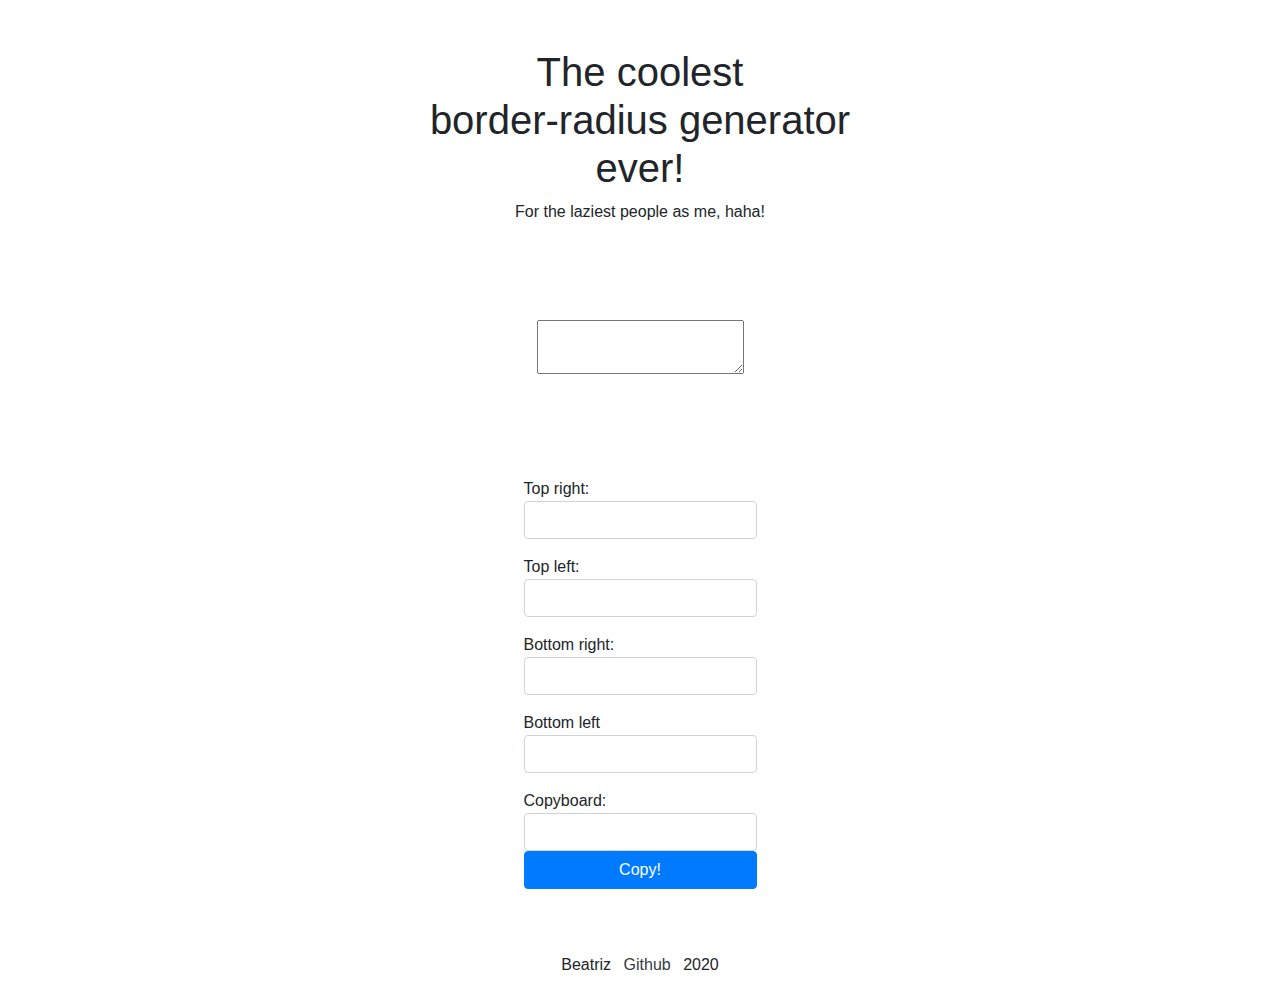
==== index.html @ ff28a439 "INDEX: copyboard Done the function that copy the text of input. At moment it only shows an alert wit" ====
<!DOCTYPE html>
<html>
    <head>
        <title>The coolest border-radius generator ever</title>
        <!-- STYLE -->
        <link rel="stylesheet" href="css/index.css">
        <link rel="stylesheet" href="css/bootstrap.min.css">
    </head>
    <body>
        <!-- TITLE SECTION -->
        <div class="row d-flex justify-content-center mt-5 mb-5">
            <div class="col text-center">
                <h1>The coolest<br/>border-radius generator<br/>ever!</h1>
                <span>For the laziest people as me, haha!</span>
            </div>
        </div>
        <!-- BORDER-RADIUS GENERATOR SECTION -->
        <div class="row">
            <div class="col-12 d-flex justify-content-center mt-5 mb-5">
                <div id="box" class="box">
                    <textarea id="code"></textarea>
                </div>
            </div>
            <div class="col-12 d-flex justify-content-center mt-5 mb-5">
                <div>
                    <!-- INPUTS OF THE FOUR BORDERS -->
                    <div class="form-group">
                        Top right:
                        <input type="text" class="form-control" id="input_tr" />
                    </div>
                    <div class="form-group">
                        Top left:
                        <input type="text" class="form-control" id="input_tl" />
                    </div>
                    <div class="form-group">
                        Bottom right:
                        <input type="text" class="form-control" id="input_br" />
                    </div>
                    <div class="form-group">
                        Bottom left
                        <input type="text" class="form-control" id="input_bl" />
                    </div>
                    <!-- COPYBOARD -->
                    <div class="form-group">
                        Copyboard:
                        <input type="text" class="form-control" id="copyboard" />
                        <button class="btn btn-primary w-100" onclick="copyCode()">Copy!</button>
                    </div>
                </div>
            </div>
        </div>
        <!-- CONTACT SECTION -->
        <div class="row">
            <div class="col d-flex justify-content-center">
                <ul class="list-inline">
                    <li class="list-inline-item">Beatriz</li>
                    <li class="list-inline-item"><a href="https://github.com/wolfhaltz" class="text-dark">Github</a></li>
                    <li class="list-inline-item">2020</li>
                </ul>
            </div>
        </div>
        <!-- SCRIPTS -->
        <script src="js/jquery-3.3.1.slim.min.js"></script>
        <script src="js/popper.min.js"></script>
        <script src="js/bootstrap.min.js"></script>
        <script>
            // The box:
            var box = document.getElementById('box');
            // the code in the textarea:
            var code = document.getElementById('code');
            // the inputs that render the border:
            var input_tr = document.getElementById('input_tr').value;
            var input_tl = document.getElementById('input_tl').value;
            var input_br = document.getElementById('input_br').value;
            var input_bl = document.getElementById('input_bl').value;
            // copyboard:
            var copyboard_text = document.getElementById('copyboard');

            // copyboard function:
            function copyCode(){
                // select the text field:
                copyboard_text.select();
                copyboard_text.setSelectionRange(0, 99999); // for mobile devices
                // copy the content of input:
                document.execCommand("copy");
                // alert what was copied:
                alert("Text copied was "+copyboard_text.value)
            }
        </script>
    </body>
</html>
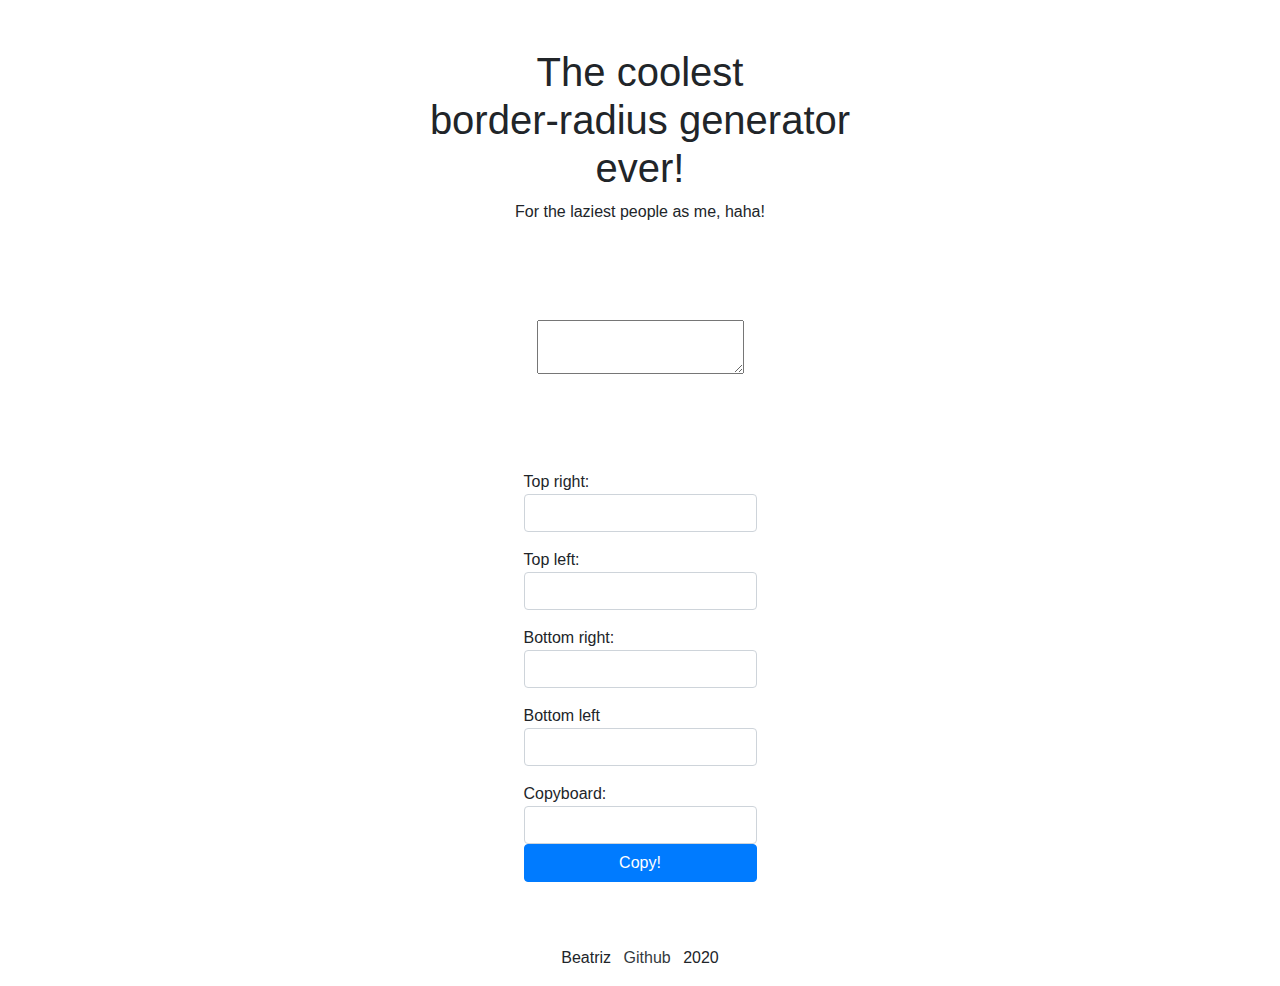
==== commit c0f9af4b: "INDEX: copyboard Now it's rendering at input value the return of the function" ====
--- a/index.html
+++ b/index.html
@@ -17,8 +17,8 @@
         <!-- BORDER-RADIUS GENERATOR SECTION -->
         <div class="row">
             <div class="col-12 d-flex justify-content-center mt-5 mb-5">
-                <div id="box" class="box">
-                    <textarea id="code"></textarea>
+                <div id="box" class="box d-flex justify-content-center">
+                    <textarea id="code" class="my-auto"></textarea>
                 </div>
             </div>
             <div class="col-12 d-flex justify-content-center mt-5 mb-5">
@@ -26,19 +26,19 @@
                     <!-- INPUTS OF THE FOUR BORDERS -->
                     <div class="form-group">
                         Top right:
-                        <input type="text" class="form-control" id="input_tr" />
+                        <input type="text" class="form-control" id="input_tr" onchange="changeTopRight()" />
                     </div>
                     <div class="form-group">
                         Top left:
-                        <input type="text" class="form-control" id="input_tl" />
+                        <input type="text" class="form-control" id="input_tl" onchange="changeTopLeft()"/>
                     </div>
                     <div class="form-group">
                         Bottom right:
-                        <input type="text" class="form-control" id="input_br" />
+                        <input type="text" class="form-control" id="input_br" onchange="changeBottomRight()"/>
                     </div>
                     <div class="form-group">
                         Bottom left
-                        <input type="text" class="form-control" id="input_bl" />
+                        <input type="text" class="form-control" id="input_bl" onchange="changeBottomLeft()"/>
                     </div>
                     <!-- COPYBOARD -->
                     <div class="form-group">
@@ -68,13 +68,35 @@
             var box = document.getElementById('box');
             // the code in the textarea:
             var code = document.getElementById('code');
-            // the inputs that render the border:
-            var input_tr = document.getElementById('input_tr').value;
-            var input_tl = document.getElementById('input_tl').value;
-            var input_br = document.getElementById('input_br').value;
-            var input_bl = document.getElementById('input_bl').value;
             // copyboard:
             var copyboard_text = document.getElementById('copyboard');
+
+            // function to change the borders:
+            function changeTopRight(){ box.style.borderTopRightRadius = document.getElementById('input_tr').value+"px"; showTheCode() }
+            function changeTopLeft(){ box.style.borderTopLeftRadius = document.getElementById('input_tl').value+"px"; showTheCode() }
+            function changeBottomRight(){ box.style.borderBottomRightRadius = document.getElementById('input_br').value+"px"; showTheCode() }
+            function changeBottomLeft(){ box.style.borderBottomLeftRadius = document.getElementById('input_bl').value+"px"; showTheCode() }
+
+            // generate the code:
+            function generateCode(){
+                var topRight = box.style.borderTopRightRadius;
+                var topLeft = box.style.borderTopLeftRadius;
+                var bottomRight = box.style.borderBottomRightRadius;
+                var bottomLeft = box.style.borderBottomLeftRadius;
+
+                var everybody_together =
+                    "border-top-right-radius:"+topRight+";"+"\n"+"border-top-left-radius:"+topLeft+";"+"\n"+
+                    "border-bottom-right-radius:"+bottomRight+";"+"\n"+"border-bottom-left-radius:"+bottomLeft+";";
+
+                copyboard.value = everybody_together
+
+                return everybody_together;
+            }
+
+            // show the code
+            function showTheCode(){
+                code.value = generateCode()
+            }
 
             // copyboard function:
             function copyCode(){
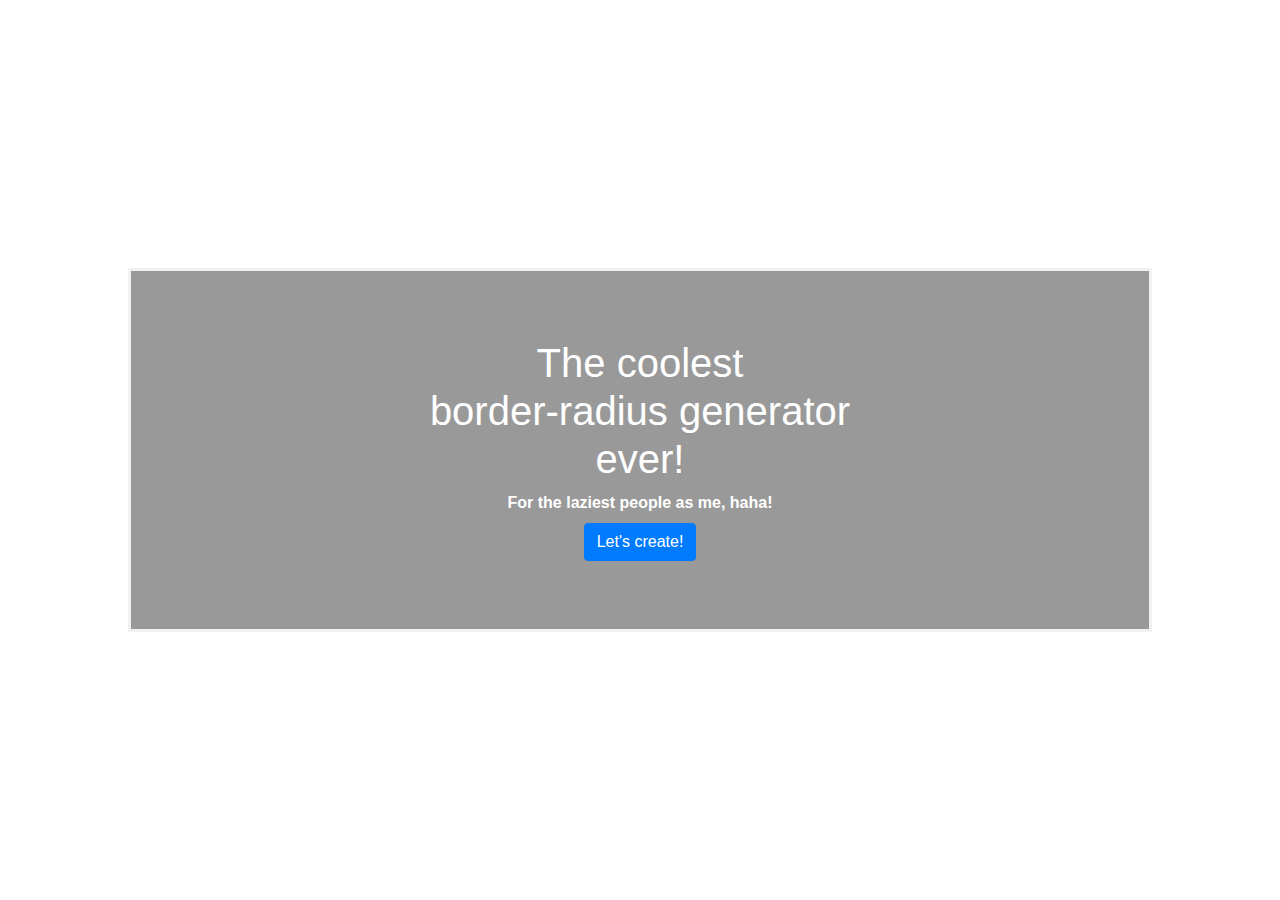
==== commit 84281537: "INDEX: styled it and separated code I added some cool blur bg and moved the application itself to an" ====
--- a/index.html
+++ b/index.html
@@ -7,107 +7,21 @@
         <link rel="stylesheet" href="css/bootstrap.min.css">
     </head>
     <body>
-        <!-- TITLE SECTION -->
-        <div class="row d-flex justify-content-center mt-5 mb-5">
-            <div class="col text-center">
-                <h1>The coolest<br/>border-radius generator<br/>ever!</h1>
-                <span>For the laziest people as me, haha!</span>
-            </div>
-        </div>
-        <!-- BORDER-RADIUS GENERATOR SECTION -->
-        <div class="row">
-            <div class="col-12 d-flex justify-content-center mt-5 mb-5">
-                <div id="box" class="box d-flex justify-content-center">
-                    <textarea id="code" class="my-auto"></textarea>
+        <div class="bg-img"></div>
+            <div class="content-area">
+            <!-- TITLE SECTION -->
+            <div class="row d-flex justify-content-center mt-5 mb-5">
+                <div class="col text-center">
+                    <h1>The coolest<br/>border-radius generator<br/>ever!</h1>
+                    <span>For the laziest people as me, haha!</span>
+                    <br/>
+                    <a href="./app.html"><button class="btn btn-primary mt-2">Let's create!</button></a>
                 </div>
-            </div>
-            <div class="col-12 d-flex justify-content-center mt-5 mb-5">
-                <div>
-                    <!-- INPUTS OF THE FOUR BORDERS -->
-                    <div class="form-group">
-                        Top right:
-                        <input type="text" class="form-control" id="input_tr" onchange="changeTopRight()" />
-                    </div>
-                    <div class="form-group">
-                        Top left:
-                        <input type="text" class="form-control" id="input_tl" onchange="changeTopLeft()"/>
-                    </div>
-                    <div class="form-group">
-                        Bottom right:
-                        <input type="text" class="form-control" id="input_br" onchange="changeBottomRight()"/>
-                    </div>
-                    <div class="form-group">
-                        Bottom left
-                        <input type="text" class="form-control" id="input_bl" onchange="changeBottomLeft()"/>
-                    </div>
-                    <!-- COPYBOARD -->
-                    <div class="form-group">
-                        Copyboard:
-                        <input type="text" class="form-control" id="copyboard" />
-                        <button class="btn btn-primary w-100" onclick="copyCode()">Copy!</button>
-                    </div>
-                </div>
-            </div>
-        </div>
-        <!-- CONTACT SECTION -->
-        <div class="row">
-            <div class="col d-flex justify-content-center">
-                <ul class="list-inline">
-                    <li class="list-inline-item">Beatriz</li>
-                    <li class="list-inline-item"><a href="https://github.com/wolfhaltz" class="text-dark">Github</a></li>
-                    <li class="list-inline-item">2020</li>
-                </ul>
             </div>
         </div>
         <!-- SCRIPTS -->
         <script src="js/jquery-3.3.1.slim.min.js"></script>
         <script src="js/popper.min.js"></script>
         <script src="js/bootstrap.min.js"></script>
-        <script>
-            // The box:
-            var box = document.getElementById('box');
-            // the code in the textarea:
-            var code = document.getElementById('code');
-            // copyboard:
-            var copyboard_text = document.getElementById('copyboard');
-
-            // function to change the borders:
-            function changeTopRight(){ box.style.borderTopRightRadius = document.getElementById('input_tr').value+"px"; showTheCode() }
-            function changeTopLeft(){ box.style.borderTopLeftRadius = document.getElementById('input_tl').value+"px"; showTheCode() }
-            function changeBottomRight(){ box.style.borderBottomRightRadius = document.getElementById('input_br').value+"px"; showTheCode() }
-            function changeBottomLeft(){ box.style.borderBottomLeftRadius = document.getElementById('input_bl').value+"px"; showTheCode() }
-
-            // generate the code:
-            function generateCode(){
-                var topRight = box.style.borderTopRightRadius;
-                var topLeft = box.style.borderTopLeftRadius;
-                var bottomRight = box.style.borderBottomRightRadius;
-                var bottomLeft = box.style.borderBottomLeftRadius;
-
-                var everybody_together =
-                    "border-top-right-radius:"+topRight+";"+"\n"+"border-top-left-radius:"+topLeft+";"+"\n"+
-                    "border-bottom-right-radius:"+bottomRight+";"+"\n"+"border-bottom-left-radius:"+bottomLeft+";";
-
-                copyboard.value = everybody_together
-
-                return everybody_together;
-            }
-
-            // show the code
-            function showTheCode(){
-                code.value = generateCode()
-            }
-
-            // copyboard function:
-            function copyCode(){
-                // select the text field:
-                copyboard_text.select();
-                copyboard_text.setSelectionRange(0, 99999); // for mobile devices
-                // copy the content of input:
-                document.execCommand("copy");
-                // alert what was copied:
-                alert("Text copied was "+copyboard_text.value)
-            }
-        </script>
     </body>
 </html>--- a/css/index.css
+++ b/css/index.css
@@ -0,0 +1,48 @@
+html, body{
+    height: 100%;
+}
+
+*{
+    box-sizing: border-box;
+}
+
+.bg-img{
+    background-image: url('../img/ocean.jpg');
+    background-size: cover;
+    background-repeat: no-repeat;
+
+    filter: blur(8px);
+    -webkit-filter: blur(8px);
+
+    height: 100%;
+}
+
+.content-area{
+    background-color: rgb(0,0,0); /* Fallback color */
+    background-color: rgba(0,0,0, 0.4); /* Black w/opacity/see-through */
+    color: white;
+    font-weight: bold;
+    border: 3px solid #f1f1f1;
+    position: absolute;
+    top: 50%;
+    left: 50%;
+    transform: translate(-50%, -50%);
+    z-index: 2;
+    width: 80%;
+    padding: 20px;
+    text-align: center;
+}
+
+.box{
+    border: 5px solid white;
+    height: 20rem;
+    width: 30rem;
+}
+
+#code{
+    width: 20rem;
+    height: 10rem;
+    margin-left: 5rem;
+    margin-right: 5rem;
+}
+}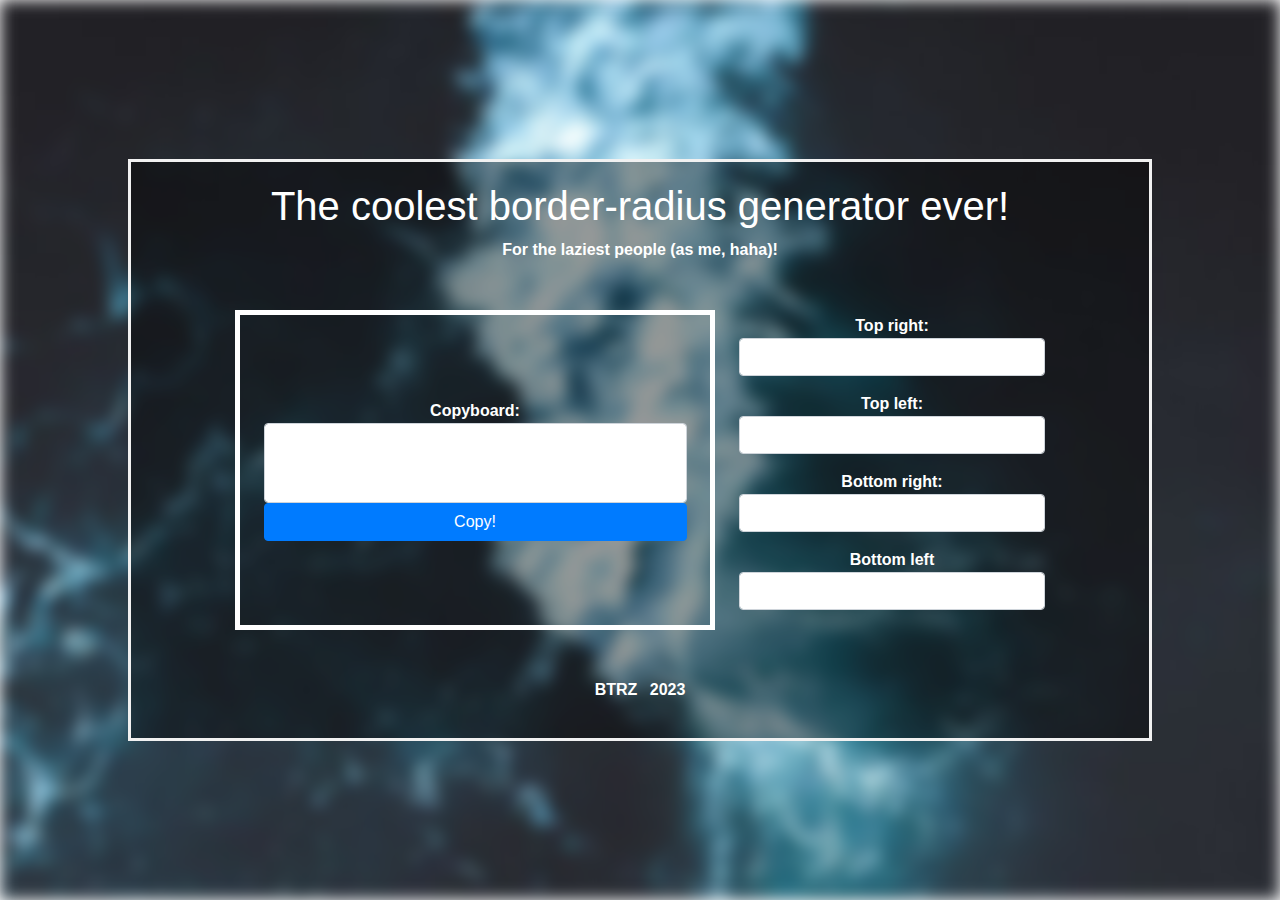
==== commit c0a33213: ":recycle: first refactor" ====
--- a/index.html
+++ b/index.html
@@ -1,27 +1,76 @@
 <!DOCTYPE html>
 <html>
+
     <head>
         <title>The coolest border-radius generator ever</title>
         <!-- STYLE -->
-        <link rel="stylesheet" href="css/index.css">
-        <link rel="stylesheet" href="css/bootstrap.min.css">
+        <link rel="stylesheet" href="src/css/index.css">
+        <link rel="stylesheet" href="src/css/bootstrap.min.css">
     </head>
+
     <body>
         <div class="bg-img"></div>
-            <div class="content-area">
+        <div class="content-area">
             <!-- TITLE SECTION -->
-            <div class="row d-flex justify-content-center mt-5 mb-5">
-                <div class="col text-center">
-                    <h1>The coolest<br/>border-radius generator<br/>ever!</h1>
-                    <span>For the laziest people as me, haha!</span>
-                    <br/>
-                    <a href="./app.html"><button class="btn btn-primary mt-2">Let's create!</button></a>
+            <div class="text-center mb-5">
+                <h1>The coolest border-radius generator ever!</h1>
+                <span>For the laziest people (as me, haha)!</span>
+            </div>
+
+            <!-- BORDER-RADIUS GENERATOR SECTION -->
+            <div class="row d-flex justify-content-center">
+                <div class="col-6 my-auto">
+                    <div id="box" class="box">
+                        <!-- COPYBOARD -->
+                        <div class="form-group">
+                            Copyboard:
+                            <input type="text" class="form-control" id="copyboard" style="height: 5rem;" />
+                            <button class="btn btn-primary w-100" onclick="copyCode()">Copy!</button>
+                        </div>
+                    </div>
+                </div>
+                <div class="col-4 my-auto">
+                    <div>
+                        <div class="form-group">
+                            Top right:
+                            <input type="text" class="form-control" id="input_tr" onchange="changeTopRight()" />
+                        </div>
+                        <div class="form-group">
+                            Top left:
+                            <input type="text" class="form-control" id="input_tl" onchange="changeTopLeft()" />
+                        </div>
+                        <div class="form-group">
+                            Bottom right:
+                            <input type="text" class="form-control" id="input_br" onchange="changeBottomRight()" />
+                        </div>
+                        <div class="form-group">
+                            Bottom left
+                            <input type="text" class="form-control" id="input_bl" onchange="changeBottomLeft()" />
+                        </div>
+                    </div>
+                </div>
+            </div>
+
+            <!-- CONTACT SECTION -->
+            <div class="row mt-5">
+                <div class="col d-flex justify-content-center">
+                    <ul class="list-inline">
+                        <li class="list-inline-item">
+                            <a href="https://github.com/tocrossbridge" class="text-white">
+                                BTRZ
+                            </a>
+                        </li>
+                        <li class="list-inline-item">2023</li>
+                    </ul>
                 </div>
             </div>
         </div>
+
         <!-- SCRIPTS -->
-        <script src="js/jquery-3.3.1.slim.min.js"></script>
-        <script src="js/popper.min.js"></script>
-        <script src="js/bootstrap.min.js"></script>
+        <script src="src/js/jquery-3.3.1.slim.min.js"></script>
+        <script src="src/js/popper.min.js"></script>
+        <script src="src/js/bootstrap.min.js"></script>
+        <script src="src/js/border-generator.js"></script>
     </body>
+
 </html>--- a/src/css/index.css
+++ b/src/css/index.css
@@ -0,0 +1,59 @@
+html,
+body {
+    height: 100%;
+}
+
+* {
+    box-sizing: border-box;
+}
+
+.bg-img {
+    height: 100%;
+
+    background-image: url('../img/ocean.jpg');
+    background-size: cover;
+    background-repeat: no-repeat;
+
+    filter: blur(8px);
+    -webkit-filter: blur(8px);
+}
+
+.content-area {
+    width: 80%;
+    position: absolute;
+    z-index: 2;
+    top: 50%;
+    left: 50%;
+    padding: 20px;
+
+    background-color: rgb(0, 0, 0);
+    /* Fallback color */
+    background-color: rgba(0, 0, 0, 0.4);
+    /* Black w/opacity/see-through */
+    border: 3px solid #f1f1f1;
+
+    color: white;
+    font-weight: bold;
+    text-align: center;
+
+    transform: translate(-50%, -50%);
+}
+
+.box {
+    height: 20rem;
+    width: 30rem;
+    display: flex;
+
+    border: 5px solid white;
+}
+
+.box > div {
+    width: 90%;
+    margin: auto;
+}
+
+@media only screen and (max-width: 1000px) {
+    .box {
+        width: 20rem;
+    }
+}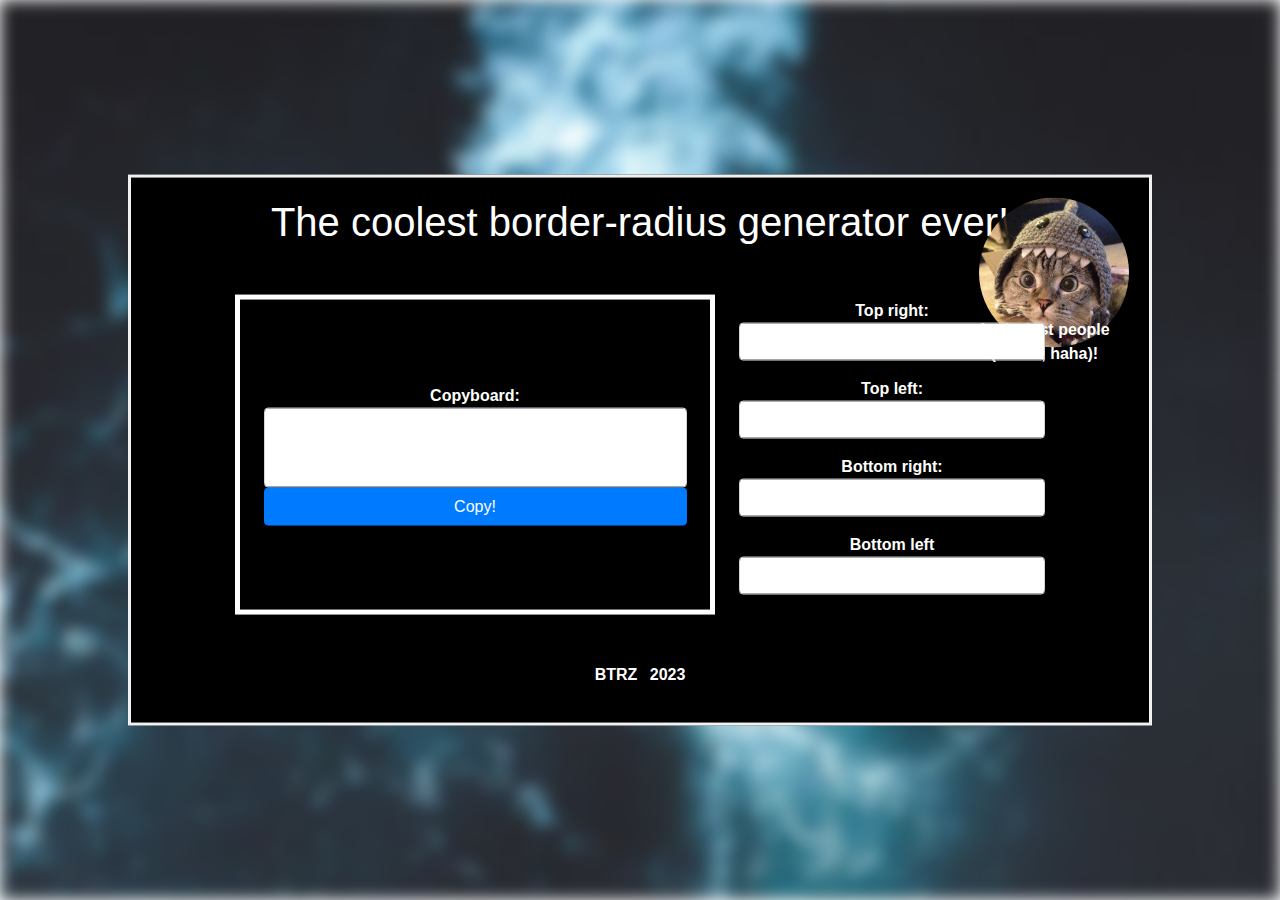
==== commit 0703f545: ":construction: wip: title msg a little bit coolet" ====
--- a/index.html
+++ b/index.html
@@ -12,9 +12,13 @@
         <div class="bg-img"></div>
         <div class="content-area">
             <!-- TITLE SECTION -->
-            <div class="text-center mb-5">
+            <div class="title__box">
                 <h1>The coolest border-radius generator ever!</h1>
-                <span>For the laziest people (as me, haha)!</span>
+
+                <div class="friendly-msg__box">
+                    <span class="friendly-msg__text">for laziest people<br />(as me, haha)!</span>
+                    <img class="friendly-msg__img" src="src/img/cat-shark.jpg" />
+                </div>
             </div>
 
             <!-- BORDER-RADIUS GENERATOR SECTION -->
--- a/src/css/index.css
+++ b/src/css/index.css
@@ -28,7 +28,7 @@
 
     background-color: rgb(0, 0, 0);
     /* Fallback color */
-    background-color: rgba(0, 0, 0, 0.4);
+    background-color: rgba(0, 0, 0, 0.);
     /* Black w/opacity/see-through */
     border: 3px solid #f1f1f1;
 
@@ -56,4 +56,25 @@
     .box {
         width: 20rem;
     }
+}
+
+.title__box {
+    position: relative;
+    margin: 0 0 5% 0;
+}
+
+.friendly-msg__box {
+    position: absolute;
+    top: 0;
+    right: 0;
+}
+
+.friendly-msg__text {
+    position: absolute;
+    top: 80%
+}
+
+.friendly-msg__img {
+    width: 150px;
+    border-radius: 50%;
 }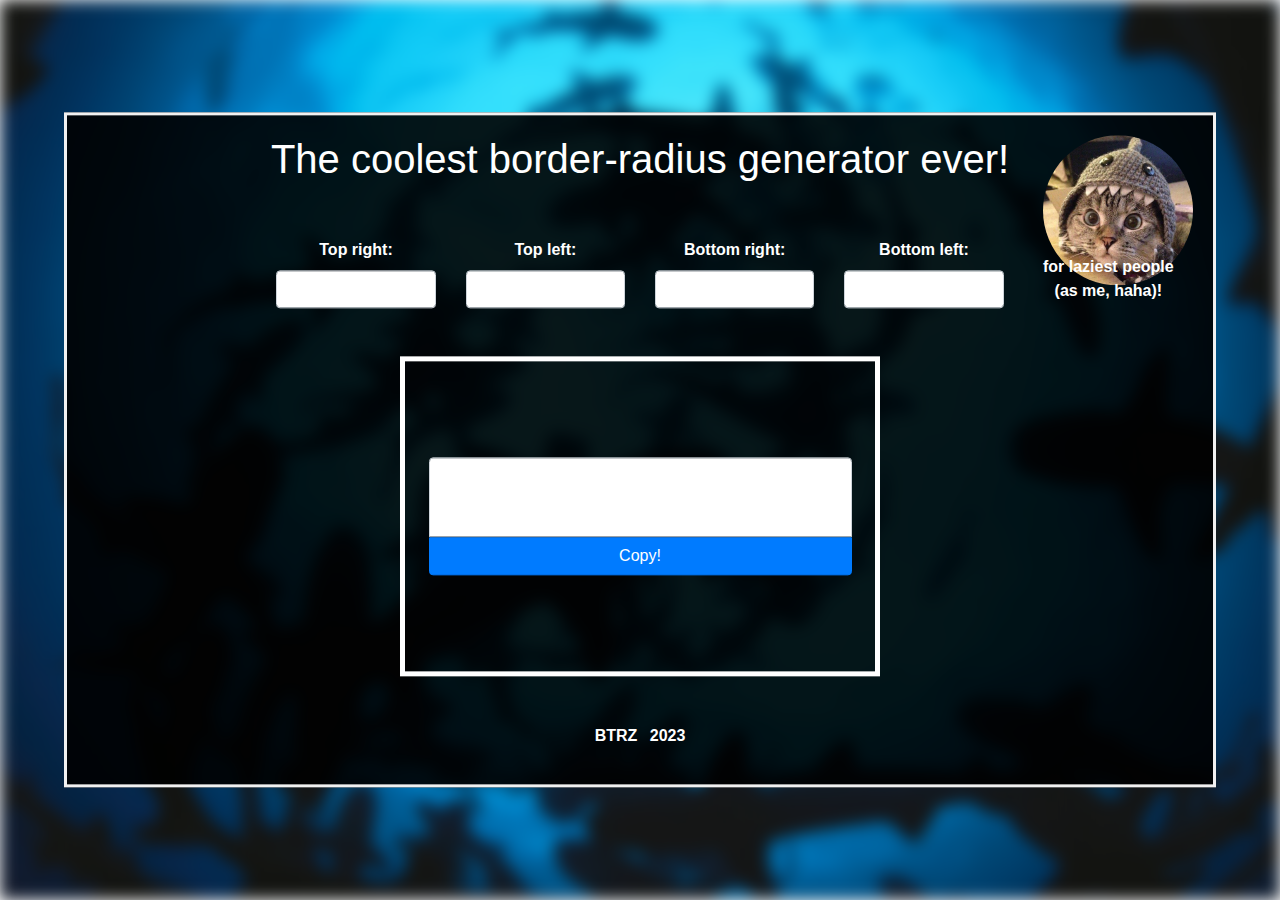
==== commit a868e823: ":construction: wip: new layout :3" ====
--- a/index.html
+++ b/index.html
@@ -23,33 +23,32 @@
 
             <!-- BORDER-RADIUS GENERATOR SECTION -->
             <div class="row d-flex justify-content-center">
-                <div class="col-6 my-auto">
-                    <div id="box" class="box">
-                        <!-- COPYBOARD -->
-                        <div class="form-group">
-                            Copyboard:
-                            <input type="text" class="form-control" id="copyboard" style="height: 5rem;" />
-                            <button class="btn btn-primary w-100" onclick="copyCode()">Copy!</button>
+                <div class="col-12 mb-5">
+                    <div class="row justify-content-center">
+                        <div class="col-12 col-md-2">
+                            <label>Top right:</label>
+                            <input type="text" class="form-control" id="input_tr" onchange="changeTopRight()" />
+                        </div>
+                        <div class="col-12 col-md-2">
+                            <label>Top left:</label>
+                            <input type="text" class="form-control" id="input_tl" onchange="changeTopLeft()" />
+                        </div>
+                        <div class="col-12 col-md-2">
+                            <label>Bottom right:</label>
+                            <input type="text" class="form-control" id="input_br" onchange="changeBottomRight()" />
+                        </div>
+                        <div class="col-12 col-md-2">
+                            <label>Bottom left:</label>
+                            <input type="text" class="form-control" id="input_bl" onchange="changeBottomLeft()" />
                         </div>
                     </div>
                 </div>
-                <div class="col-4 my-auto">
-                    <div>
-                        <div class="form-group">
-                            Top right:
-                            <input type="text" class="form-control" id="input_tr" onchange="changeTopRight()" />
-                        </div>
-                        <div class="form-group">
-                            Top left:
-                            <input type="text" class="form-control" id="input_tl" onchange="changeTopLeft()" />
-                        </div>
-                        <div class="form-group">
-                            Bottom right:
-                            <input type="text" class="form-control" id="input_br" onchange="changeBottomRight()" />
-                        </div>
-                        <div class="form-group">
-                            Bottom left
-                            <input type="text" class="form-control" id="input_bl" onchange="changeBottomLeft()" />
+                <!-- COPYBOARD -->
+                <div class="col-12">
+                    <div class="box" id="box">
+                        <div class="box__content">
+                            <input type="text" class="form-control" id="copyboard" style="height: 5rem;" />
+                            <button class="btn btn-primary w-100" onclick="copyCode()">Copy!</button>
                         </div>
                     </div>
                 </div>
--- a/src/css/index.css
+++ b/src/css/index.css
@@ -10,7 +10,7 @@
 .bg-img {
     height: 100%;
 
-    background-image: url('../img/ocean.jpg');
+    background-image: url('../img/bg.jpg');
     background-size: cover;
     background-repeat: no-repeat;
 
@@ -19,7 +19,7 @@
 }
 
 .content-area {
-    width: 80%;
+    width: 90%;
     position: absolute;
     z-index: 2;
     top: 50%;
@@ -28,7 +28,7 @@
 
     background-color: rgb(0, 0, 0);
     /* Fallback color */
-    background-color: rgba(0, 0, 0, 0.);
+    background-color: rgba(0, 0, 0, 0.9);
     /* Black w/opacity/see-through */
     border: 3px solid #f1f1f1;
 
@@ -39,25 +39,9 @@
     transform: translate(-50%, -50%);
 }
 
-.box {
-    height: 20rem;
-    width: 30rem;
-    display: flex;
-
-    border: 5px solid white;
-}
-
-.box > div {
-    width: 90%;
-    margin: auto;
-}
-
-@media only screen and (max-width: 1000px) {
-    .box {
-        width: 20rem;
-    }
-}
-
+/*
+    Title, msg & img
+*/
 .title__box {
     position: relative;
     margin: 0 0 5% 0;
@@ -77,4 +61,37 @@
 .friendly-msg__img {
     width: 150px;
     border-radius: 50%;
+}
+
+/*
+    Box & Copyboard
+*/
+.box {
+    height: 20rem;
+    width: 30rem;
+    display: flex;
+    margin: auto;
+
+    border: 5px solid white;
+}
+
+.box__content {
+    width: 90%;
+    margin: auto;
+}
+
+.box__content > input {
+    border-bottom-left-radius: 0 !important;
+    border-bottom-right-radius: 0 !important;
+}
+
+.box__content > button {
+    border-top-left-radius: 0 !important;
+    border-top-right-radius: 0 !important;
+}
+
+@media only screen and (max-width: 1000px) {
+    .box {
+        width: 20rem;
+    }
 }